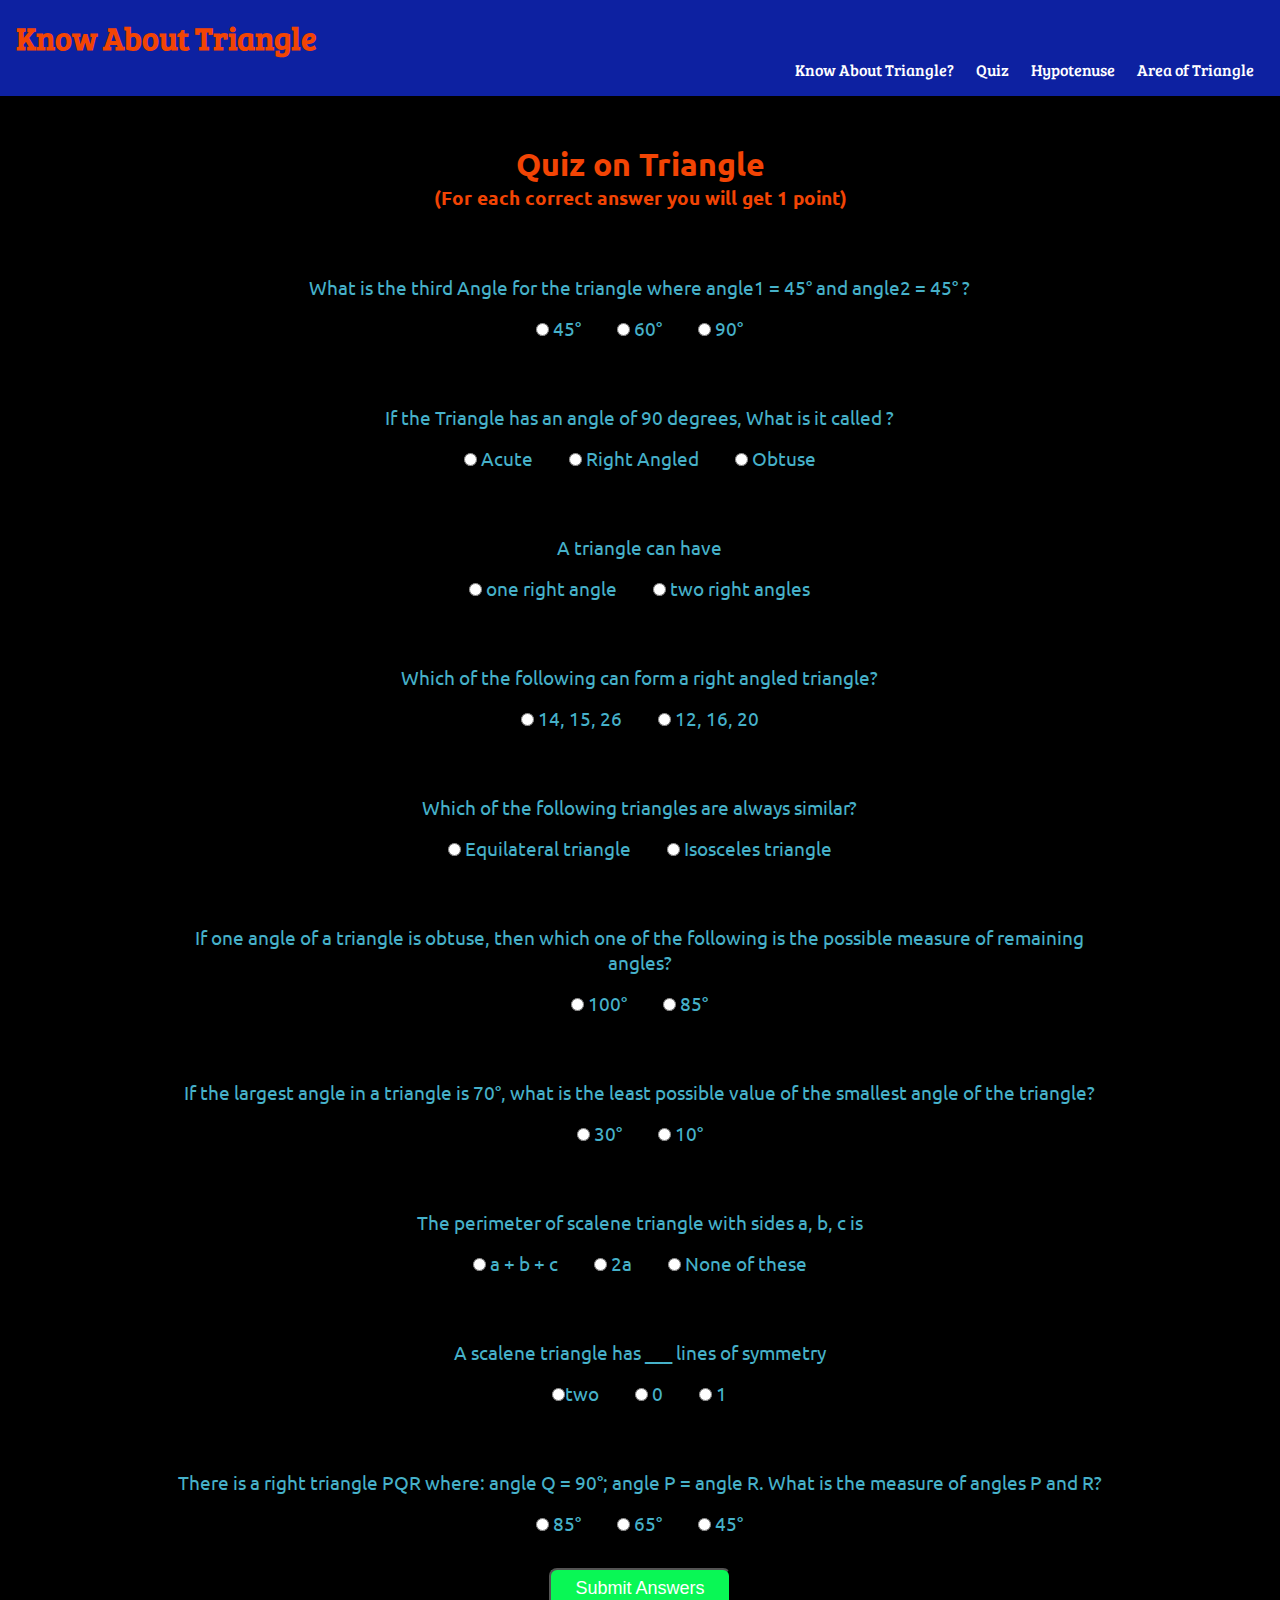
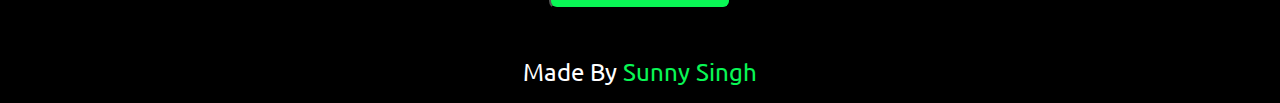
==== quiz.html @ 904c9ecb "Add files via upload" ====
<!DOCTYPE html>
<html lang="en">
<head>
    <meta charset="UTF-8">
    <meta http-equiv="X-UA-Compatible" content="IE=edge">
    <meta name="viewport" content="width=device-width, initial-scale=1.0">
    <title>Triangle Quiz</title>
    <link rel="stylesheet" href="quiz.css">
</head>
<body>
    <header>
        <h1>Know About Triangle</h1>
        <nav> 
        <a href="index.html">Know About Triangle?</a>
        <a href="quiz.html">Quiz</a>
        <a href="hypotenuse.html">Hypotenuse</a>
        <a href="area.html">Area of Triangle</a>
        </nav>
    </header>
    <h1>Quiz on Triangle</h1>
    <h3>(For each correct answer you will get 1 point)</h3>
    <div class="quiz">
    <form class="quiz-form">
        <div class="quiz-container">
            <p>What is the third Angle for the triangle where angle1 = 45° and angle2 = 45° ?</p>
            <label for="">
                <input type="radio" name="ques-1" value="45°">
                45°
            </label>
            <label for="">
                <input type="radio" name="ques-1" value="60°">
                60°
            </label>
            <label for="">
                <input type="radio" name="ques-1" value="90°">
                90°
            </label>
        </div>
        <div class="quiz-container">
            <p>If the Triangle has an angle of 90 degrees, What is it called ?</p>
            <label for="">
                <input type="radio" name="ques-2" value="Acute">
                Acute
            </label>
            <label for="">
                <input type="radio" name="ques-2" value="Right Angled">
                Right Angled
            </label>
            <label for="">
                <input type="radio" name="ques-2" value="Obtuse">
                Obtuse
            </label>
        </div>

        <div class="quiz-container">
            <p>A triangle can have</p>
            <label>
              <input type="radio" name="ques-3" value="one right angle" />
              one right angle
            </label>
            <label
              ><input type="radio" name="ques-3" value="two right angles" />
              two right angles
              </label>
          </div>
          <div class="quiz-container">
            <p>Which of the following can form a right angled triangle?</p>
            <label>
              <input type="radio" name="ques-4" value="14, 15, 26" />
              14, 15, 26
            </label>
            <label>
              <input type="radio" name="ques-4" value="12, 16, 20" />
              12, 16, 20
              </label>
          </div>
          <div class="quiz-container">
            <p>Which of the following triangles are always similar?</p>
            <label>
              <input type="radio" name="ques-5" value="Equilateral triangle" />
              Equilateral triangle
            </label>
            <label>
              <input type="radio" name="ques-5" value="Isosceles triangle" />
              Isosceles triangle
              </label>
          </div>
          <div class="quiz-container">
            <p>
              If one angle of a triangle is obtuse, then which one of the
              following is the possible measure of remaining angles?
            </p>
            <label>
              <input type="radio" name="ques-6" value="100°" />
              100°
            </label>
            <label>
              <input type="radio" name="ques-6" value="85°" />
              85°
            </label>
          </div>
  
          <div class="quiz-container">
            <p>
              If the largest angle in a triangle is 70°, what is the least
              possible value of the smallest angle of the triangle?
            </p>
            <label>
              <input type="radio" name="ques-7" value="30°" />
              30°
            </label>
            <label>
              <input type="radio" name="ques-7" value="10°" />
              10°
            </label>
          </div>
  
          <div class="quiz-container">
            <p>The perimeter of scalene triangle with sides a, b, c is</p>
            <label>
              <input type="radio" name="ques-8" value="a + b + c" />
              a + b + c
            </label>
            <label>
              <input type="radio" name="ques-8" value="2a" />
              2a
            </label>
            <label>
              <input type="radio" name="ques-8" value="None of these" />
              None of these
            </label>
          </div>
  
          <div class="quiz-container">
            <p>A scalene triangle has ___ lines of symmetry</p>
            <label>
              <input type="radio" name="ques-9" value="two" />two
            </label>
            <label>
              <input type="radio" name="ques-9" value="0" />
              0
            </label>
            <label>
              <input type="radio" name="ques-9" value="1" />
              1
            </label>
          </div>
  
          <div class="quiz-container">
            <p>
              There is a right triangle PQR where: angle Q = 90°; angle P = angle
              R. What is the measure of angles P and R?
            </p>
            <label>
              <input type="radio" name="ques-10" value="85°" />
              85°
            </label>
            <label>
              <input type="radio" name="ques-10" value="65°" />
              65°
            </label>
            <label>
              <input type="radio" name="ques-10" value="45°" />
              45°
            </label>
          </div>
        </form>
        <button id="submit">Submit Answers</button>
        <div id="output"></div>
    </div>
        <footer>
            <p>Made By <a href="https://sunny-singh.netlify.app/" target="_blank">Sunny Singh</a></p>
        </footer>

    <script src="quiz.js"></script>
</body>
</html>
---- quiz.css ----
@import url('https://fonts.googleapis.com/css2?family=Ubuntu&display=swap');
@import url('https://fonts.googleapis.com/css2?family=Bree+Serif&display=swap');

*{
    padding: 0;
    margin: 0;
    box-sizing: border-box;
}
body{
    font-family: 'Ubuntu', sans-serif;
    text-align: center;
    background-color: black;
    color: #46B1C9;
}
h1,h3{
    color: #f24404;
}
header{
    padding: 1rem;
    text-align: initial;
    font-family: 'Bree Serif', serif;
    background-color: #0D21A1;
    color: white;
    margin-bottom: 3rem;
}
nav{
    text-align: right;
}
nav a:hover{
    color: #f24404;
}
nav a{
    text-decoration: none;
    color: white;
    padding: 0.2rem 0.6rem;
}
.quiz{
    margin: 2rem auto;
    width: 85%;
    text-align: center;
}
.quiz-container{
    width: 85%;
    margin: 1rem auto;
    font-size: larger;
    padding: 1rem 0;
}
.quiz-container p{
    margin: 1rem 0;
}
label{
    padding: 1rem;
}
#submit{
    display: block;
    background-color: #09f755;
    color: #fff;
    padding: 0.5rem 1.5rem;
    border-radius: 0.5rem;
    font-size: large;
    cursor: pointer;
    margin: 1rem auto;
}
#submit:hover{
    background-color: #f24406;
}
#output{
    font-size: x-large;
    margin: 3rem;
    color: #7c3aed;
}

footer{
    margin-top: 2rem;
    margin-bottom: 1rem;
    color: #fff;
}
footer p{
    font-size: x-large;
    text-align: center;
}
footer a{
    text-decoration: none;
    color: #09f755;
}
@media only screen and (max-width:400px) {
    nav a{
        text-align: center;
        font-size: x-small;
    }
}
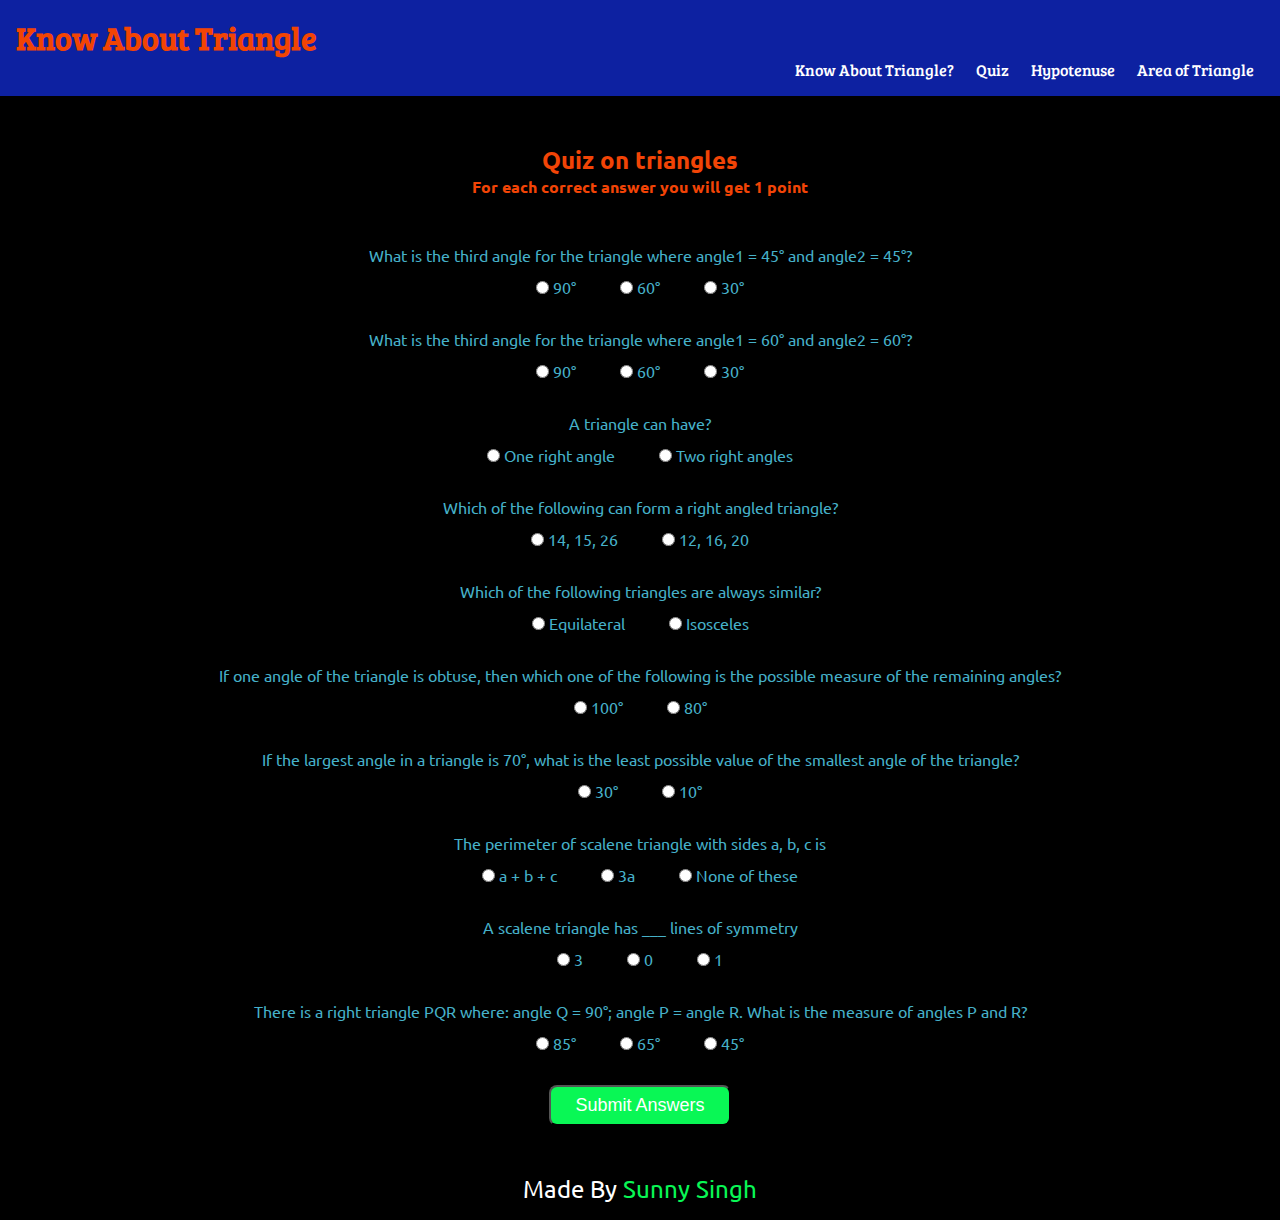
==== commit 5da34b09: "Add files via upload" ====
--- a/quiz.html
+++ b/quiz.html
@@ -17,157 +17,151 @@
         <a href="area.html">Area of Triangle</a>
         </nav>
     </header>
-    <h1>Quiz on Triangle</h1>
-    <h3>(For each correct answer you will get 1 point)</h3>
-    <div class="quiz">
-    <form class="quiz-form">
-        <div class="quiz-container">
-            <p>What is the third Angle for the triangle where angle1 = 45° and angle2 = 45° ?</p>
-            <label for="">
-                <input type="radio" name="ques-1" value="45°">
-                45°
-            </label>
-            <label for="">
-                <input type="radio" name="ques-1" value="60°">
-                60°
-            </label>
-            <label for="">
-                <input type="radio" name="ques-1" value="90°">
-                90°
-            </label>
-        </div>
-        <div class="quiz-container">
-            <p>If the Triangle has an angle of 90 degrees, What is it called ?</p>
-            <label for="">
-                <input type="radio" name="ques-2" value="Acute">
-                Acute
-            </label>
-            <label for="">
-                <input type="radio" name="ques-2" value="Right Angled">
-                Right Angled
-            </label>
-            <label for="">
-                <input type="radio" name="ques-2" value="Obtuse">
-                Obtuse
-            </label>
-        </div>
+    <main class="quiz">
+      <h2>Quiz on triangles</h2>
+      <strong>For each correct answer you will get 1 point</strong>
 
-        <div class="quiz-container">
-            <p>A triangle can have</p>
-            <label>
-              <input type="radio" name="ques-3" value="one right angle" />
-              one right angle
-            </label>
-            <label
-              ><input type="radio" name="ques-3" value="two right angles" />
-              two right angles
-              </label>
-          </div>
-          <div class="quiz-container">
-            <p>Which of the following can form a right angled triangle?</p>
-            <label>
-              <input type="radio" name="ques-4" value="14, 15, 26" />
-              14, 15, 26
-            </label>
-            <label>
-              <input type="radio" name="ques-4" value="12, 16, 20" />
-              12, 16, 20
-              </label>
-          </div>
-          <div class="quiz-container">
-            <p>Which of the following triangles are always similar?</p>
-            <label>
-              <input type="radio" name="ques-5" value="Equilateral triangle" />
-              Equilateral triangle
-            </label>
-            <label>
-              <input type="radio" name="ques-5" value="Isosceles triangle" />
-              Isosceles triangle
-              </label>
-          </div>
-          <div class="quiz-container">
-            <p>
-              If one angle of a triangle is obtuse, then which one of the
-              following is the possible measure of remaining angles?
-            </p>
-            <label>
-              <input type="radio" name="ques-6" value="100°" />
-              100°
-            </label>
-            <label>
-              <input type="radio" name="ques-6" value="85°" />
-              85°
-            </label>
-          </div>
-  
-          <div class="quiz-container">
-            <p>
-              If the largest angle in a triangle is 70°, what is the least
-              possible value of the smallest angle of the triangle?
-            </p>
-            <label>
-              <input type="radio" name="ques-7" value="30°" />
-              30°
-            </label>
-            <label>
-              <input type="radio" name="ques-7" value="10°" />
-              10°
-            </label>
-          </div>
-  
-          <div class="quiz-container">
-            <p>The perimeter of scalene triangle with sides a, b, c is</p>
-            <label>
-              <input type="radio" name="ques-8" value="a + b + c" />
-              a + b + c
-            </label>
-            <label>
-              <input type="radio" name="ques-8" value="2a" />
-              2a
-            </label>
-            <label>
-              <input type="radio" name="ques-8" value="None of these" />
-              None of these
-            </label>
-          </div>
-  
-          <div class="quiz-container">
-            <p>A scalene triangle has ___ lines of symmetry</p>
-            <label>
-              <input type="radio" name="ques-9" value="two" />two
-            </label>
-            <label>
-              <input type="radio" name="ques-9" value="0" />
-              0
-            </label>
-            <label>
-              <input type="radio" name="ques-9" value="1" />
-              1
-            </label>
-          </div>
-  
-          <div class="quiz-container">
-            <p>
-              There is a right triangle PQR where: angle Q = 90°; angle P = angle
-              R. What is the measure of angles P and R?
-            </p>
-            <label>
-              <input type="radio" name="ques-10" value="85°" />
-              85°
-            </label>
-            <label>
-              <input type="radio" name="ques-10" value="65°" />
-              65°
-            </label>
-            <label>
-              <input type="radio" name="ques-10" value="45°" />
-              45°
-            </label>
-          </div>
-        </form>
-        <button id="submit">Submit Answers</button>
-        <div id="output"></div>
-    </div>
+      <section>
+          <form class="formQuiz">
+              <ul>
+                  <li>
+                      <p>What is the third angle for the triangle where angle1 = 45° and angle2 = 45°?</p>
+                      <label>
+                          <input id="" type="radio" name="1" value="90°">
+                          90°
+                      </label>
+                      <label>
+                          <input type="radio" name="1" value="60°">
+                          60°
+                      </label>
+                      <label>
+                          <input type="radio" name="1" value="30°">
+                          30°
+                      </label>
+                  </li>
+                  <li>
+                      <p>What is the third angle for the triangle where angle1 = 60° and angle2 = 60°?</p>
+                      <label>
+                          <input type="radio" name="2" value="90°">
+                          90°
+                      </label>
+                      <label>
+                          <input type="radio" name="2" value="60°">
+                          60°
+                      </label>
+                      <label>
+                          <input type="radio" name="2" value="30°">
+                          30°
+                      </label>
+                  </li>
+                  <li>
+                      <p>A triangle can have?</p>
+                      <label>
+                          <input type="radio" name="3" value="One right angle">
+                          One right angle 
+                      </label>
+                      <label>
+                          <input type="radio" name="3" value="Two right angles">
+                          Two right angles
+                      </label>
+                  </li>
+                  <li>
+                      <p>Which of the following can form a right angled triangle?</p>
+                      <label>
+                          <input type="radio" name="4" value="14, 15, 26 ">
+                          14, 15, 26 
+                      </label>
+                      <label>
+                          <input type="radio" name="4" value="12, 16, 20">
+                          12, 16, 20
+                      </label>
+                  </li>
+                  <li>
+                      <p>Which of the following triangles are always similar?</p>
+                      <label>
+                          <input type="radio" name="5" value="Equilateral">
+                          Equilateral
+                      </label>
+                      <label>
+                          <input type="radio" name="5" value="Isosceles">
+                          Isosceles
+                      </label>
+                  </li>
+                  <li>
+                      <p>If one angle of the triangle is obtuse, then which one of the following is the possible measure of the remaining angles?</p>
+                      <label>
+                          <input type="radio" name="6" value="100°">
+                          100°
+                      </label>
+                      <label>
+                          <input type="radio" name="6" value="80°">
+                          80°
+                      </label>
+                  </li>
+                  <li>
+                      <p>If the largest angle in a triangle is 70°, what is the least possible value of the smallest angle of the triangle?</p>
+                      <label>
+                          <input type="radio" name="7" value="30°">
+                          30°
+                      </label>
+                      <label>
+                          <input type="radio" name="7" value="10°">
+                          10°
+                  </li>
+                  <li>
+                      <p>The perimeter of scalene triangle with sides a, b, c is</p>
+                      <label>
+                          <input type="radio" name="8" value="a + b + c">
+                          a + b + c
+                      </label>
+                      <label>
+                          <input type="radio" name="8" value="3a">
+                          3a
+                      </label>
+                      <label>
+                          <input type="radio" name="8" value="None of these">
+                          None of these
+                      </label>
+                  </li>
+                  <li>
+                      <p>A scalene triangle has ___ lines of symmetry</p>
+                      <label>
+                          <input type="radio" name="9" value="3">
+                          3
+                      </label>
+                      <label>
+                          <input type="radio" name="9" value="0">
+                          0
+                      </label>
+                      <label>
+                          <input type="radio" name="9" value="1">
+                          1
+                      </label>
+                  </li>
+                  <li>
+                      <p>There is a right triangle PQR where: angle Q = 90°; angle P = angle R. What is the measure of angles P and R?</p>
+                      <label>
+                          <input type="radio" name="10" value="85°">
+                          85°
+                      </label>
+                      <label>
+                          <input type="radio" name="10" value="65°">
+                          65°
+                      </label>
+                      <label>
+                          <input type="radio" name="10" value="45°">
+                          45°
+                      </label>
+                  </li>
+              </ul>
+
+              <button id="submit">Submit Answers</button>
+          </form>
+
+          <div id="output"></div>
+      </section>
+  </main>
+
         <footer>
             <p>Made By <a href="https://sunny-singh.netlify.app/" target="_blank">Sunny Singh</a></p>
         </footer>
--- a/quiz.css
+++ b/quiz.css
@@ -39,14 +39,28 @@
     width: 85%;
     text-align: center;
 }
-.quiz-container{
-    width: 85%;
-    margin: 1rem auto;
-    font-size: larger;
-    padding: 1rem 0;
+.quiz h2,strong{
+    color: #f24406;
 }
-.quiz-container p{
-    margin: 1rem 0;
+section {
+    margin: 3rem 0rem;
+}
+  
+section > form > ul{
+    list-style: none;
+}
+  
+section > form > ul > li{
+    margin: 2rem 0rem;
+}
+  
+section > form > ul > li > p{
+    margin-bottom: 0.75rem;
+}
+  
+section > form > ul > li > label{
+    margin: 0rem 0.25rem;
+    cursor: pointer;
 }
 label{
     padding: 1rem;
